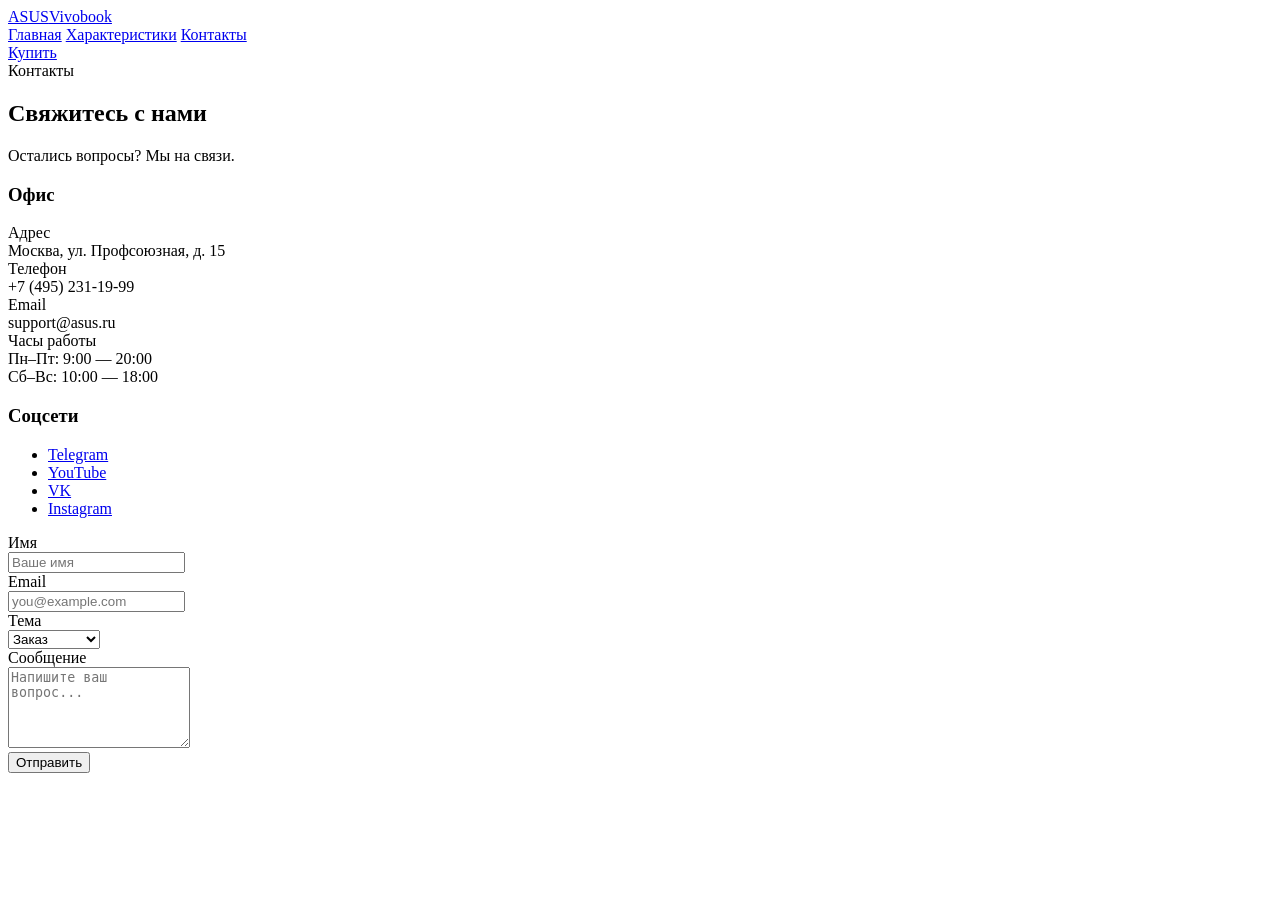
==== contacts.html @ 1fe97a1b "1.0.1" ====
<!DOCTYPE html>
<html lang="ru">
<head>
<meta charset="UTF-8" />
<meta name="viewport" content="width=device-width, initial-scale=1.0" />
<title>Контакты — ASUS Vivobook Infinite Edge 2026</title>
<meta name="description" content="Свяжитесь с нами для заказа ASUS Vivobook или получения консультации." />
<link rel="stylesheet" href="style.css" />
</head>
<body>

<header class="site-header">
  <div class="container nav">
    <a href="index.html" class="logo">ASUS<span>Vivobook</span></a>
    <div class="nav-links">
      <a href="index.html">Главная</a>
      <a href="specs.html">Характеристики</a>
      <a href="contacts.html">Контакты</a>
    </div>
    <a href="#" class="btn btn-ghost">Купить</a>
  </div>
</header>

<section class="section">
  <div class="container">
    <header class="section-head">
      <span class="eyebrow">Контакты</span>
      <h2>Свяжитесь с нами</h2>
      <p>Остались вопросы? Мы на связи.</p>
    </header>

    <div class="contacts-grid">

      <div class="contact-info">
        <h3>Офис</h3>
        <div class="spec-list">
          <div class="spec-title">Адрес</div>
          <div class="spec-value">Москва, ул. Профсоюзная, д. 15</div>
          <div class="spec-title">Телефон</div>
          <div class="spec-value">+7 (495) 231-19-99</div>
          <div class="spec-title">Email</div>
          <div class="spec-value">support@asus.ru</div>
          <div class="spec-title">Часы работы</div>
          <div class="spec-value">Пн–Пт: 9:00 — 20:00<br/>Сб–Вс: 10:00 — 18:00</div>
        </div>

        <h3>Соцсети</h3>
        <ul class="socials">
          <li><a href="#">Telegram</a></li>
          <li><a href="#">YouTube</a></li>
          <li><a href="#">VK</a></li>
          <li><a href="#">Instagram</a></li>
        </ul>
      </div>

      <form class="contact-form" action="#" method="post">
        <div class="form-group">
          <div class="form-label">Имя</div>
          <input type="text" id="name" name="name" required placeholder="Ваше имя" />
        </div>
        <div class="form-group">
          <div class="form-label">Email</div>
          <input type="email" id="email" name="email" required placeholder="you@example.com" />
        </div>
        <div class="form-group">
          <div class="form-label">Тема</div>
          <select id="subject" name="subject">
            <option value="order">Заказ</option>
            <option value="support">Поддержка</option>
            <option value="other">Другое</option>
          </select>
        </div>
        <div class="form-group">
          <div class="form-label">Сообщение</div>
          <textarea id="message" name="message" rows="5" required placeholder="Напишите ваш вопрос..."></textarea>
        </div>
        <button type="submit" class="btn btn-primary btn-lg">Отправить</button>
      </form>

    </div>
  </div>
</section>

</body>
</html>
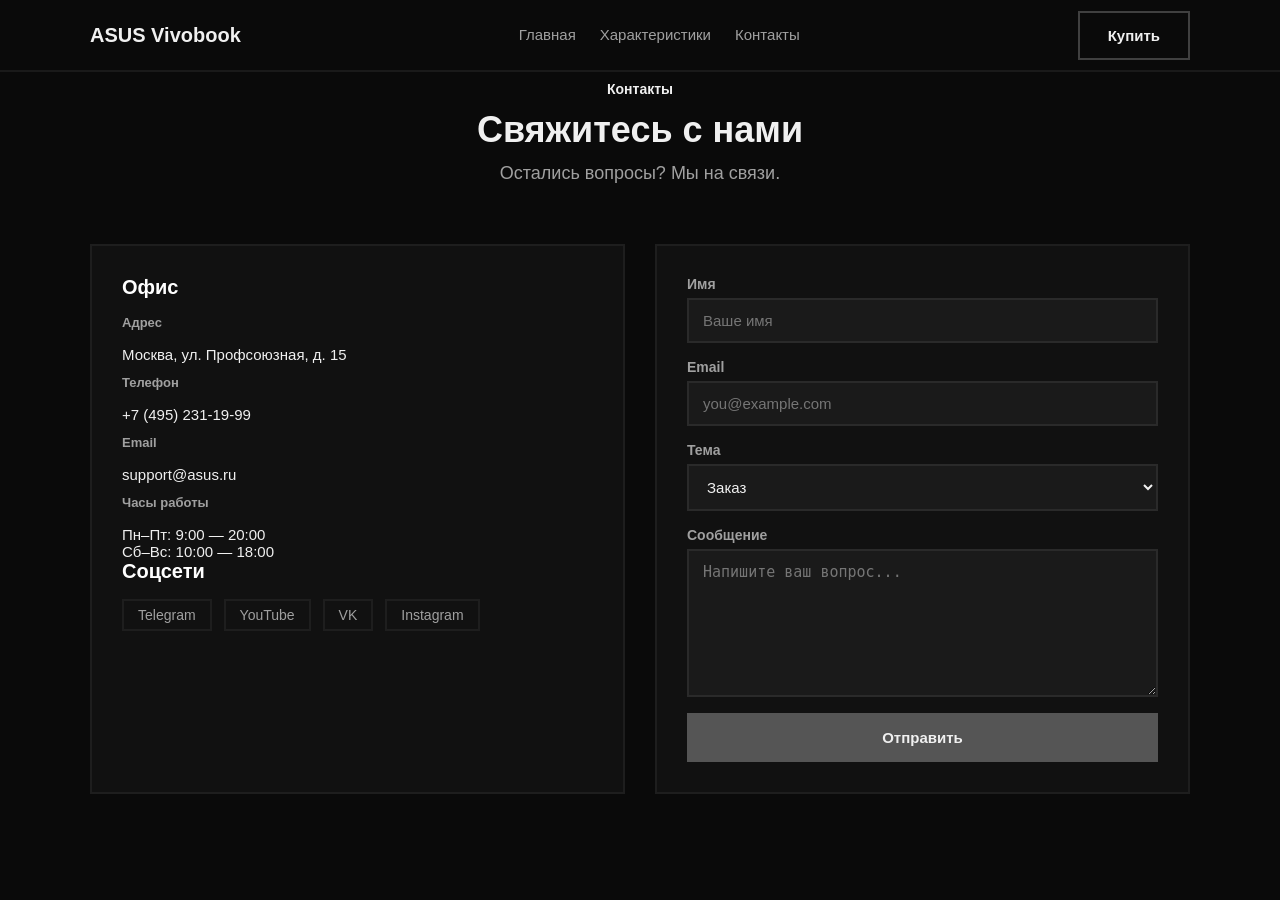
==== commit d79419fb: "1.0.2" ====
--- a/contacts.html
+++ b/contacts.html
@@ -1,85 +1,77 @@
 <!DOCTYPE html>
 <html lang="ru">
 <head>
-<meta charset="UTF-8" />
-<meta name="viewport" content="width=device-width, initial-scale=1.0" />
-<title>Контакты — ASUS Vivobook Infinite Edge 2026</title>
-<meta name="description" content="Свяжитесь с нами для заказа ASUS Vivobook или получения консультации." />
-<link rel="stylesheet" href="style.css" />
+  <meta charset="UTF-8">
+  <meta name="viewport" content="width=device-width, initial-scale=1.0">
+  <title>Контакты — ASUS Vivobook Infinite Edge 2026</title>
+  <meta name="description" content="Свяжитесь с нами для заказа ASUS Vivobook или получения консультации.">
+  <link rel="stylesheet" href="style.css">
 </head>
 <body>
-
-<header class="site-header">
-  <div class="container nav">
-    <a href="index.html" class="logo">ASUS<span>Vivobook</span></a>
-    <div class="nav-links">
-      <a href="index.html">Главная</a>
-      <a href="specs.html">Характеристики</a>
-      <a href="contacts.html">Контакты</a>
+  <header class="site-header">
+    <div class="container nav">
+      <a href="index.html" class="logo">ASUS Vivobook</a>
+      <div class="nav-links">
+        <a href="index.html">Главная</a>
+        <a href="specs.html">Характеристики</a>
+        <a href="contacts.html">Контакты</a>
+      </div>
+      <a href="#" class="btn btn-ghost">Купить</a>
     </div>
-    <a href="#" class="btn btn-ghost">Купить</a>
-  </div>
-</header>
-
-<section class="section">
-  <div class="container">
-    <header class="section-head">
-      <span class="eyebrow">Контакты</span>
-      <h2>Свяжитесь с нами</h2>
-      <p>Остались вопросы? Мы на связи.</p>
-    </header>
-
-    <div class="contacts-grid">
-
-      <div class="contact-info">
-        <h3>Офис</h3>
-        <div class="spec-list">
-          <div class="spec-title">Адрес</div>
-          <div class="spec-value">Москва, ул. Профсоюзная, д. 15</div>
-          <div class="spec-title">Телефон</div>
-          <div class="spec-value">+7 (495) 231-19-99</div>
-          <div class="spec-title">Email</div>
-          <div class="spec-value">support@asus.ru</div>
-          <div class="spec-title">Часы работы</div>
-          <div class="spec-value">Пн–Пт: 9:00 — 20:00<br/>Сб–Вс: 10:00 — 18:00</div>
+  </header>
+  <section class="section">
+    <div class="container">
+      <header class="section-head">
+        <span class="eyebrow">Контакты</span>
+        <h2>Свяжитесь с нами</h2>
+        <p>Остались вопросы? Мы на связи.</p>
+      </header>
+      <div class="contacts-grid">
+        <div class="contact-info">
+          <h3>Офис</h3>
+          <div class="spec-list">
+            <div class="spec-title">Адрес</div>
+            <div class="spec-value">Москва, ул. Профсоюзная, д. 15</div>
+            <div class="spec-title">Телефон</div>
+            <div class="spec-value">+7 (495) 231-19-99</div>
+            <div class="spec-title">Email</div>
+            <div class="spec-value">support@asus.ru</div>
+            <div class="spec-title">Часы работы</div>
+            <div class="spec-value">Пн–Пт: 9:00 — 20:00<br>Сб–Вс: 10:00 — 18:00</div>
+          </div>
+          <h3>Соцсети</h3>
+          <ul class="socials">
+            <li><a href="#">Telegram</a></li>
+            <li><a href="#">YouTube</a></li>
+            <li><a href="#">VK</a></li>
+            <li><a href="#">Instagram</a></li>
+          </ul>
         </div>
-
-        <h3>Соцсети</h3>
-        <ul class="socials">
-          <li><a href="#">Telegram</a></li>
-          <li><a href="#">YouTube</a></li>
-          <li><a href="#">VK</a></li>
-          <li><a href="#">Instagram</a></li>
-        </ul>
+        <form class="contact-form" action="#" method="post">
+          <div class="form-group">
+            <div class="form-label">Имя</div>
+            <input type="text" id="name" name="name" required placeholder="Ваше имя">
+          </div>
+          <div class="form-group">
+            <div class="form-label">Email</div>
+            <input type="email" id="email" name="email" required placeholder="you@example.com">
+          </div>
+          <div class="form-group">
+            <div class="form-label">Тема</div>
+            <select id="subject" name="subject">
+              <option value="order">Заказ</option>
+              <option value="support">Поддержка</option>
+              <option value="other">Другое</option>
+            </select>
+          </div>
+          <div class="form-group">
+            <div class="form-label">Сообщение</div>
+            <textarea id="message" name="message" rows="5" required placeholder="Напишите ваш вопрос..."></textarea>
+          </div>
+          <button type="submit" class="btn btn-primary btn-lg">Отправить</button>
+        </form>
       </div>
-
-      <form class="contact-form" action="#" method="post">
-        <div class="form-group">
-          <div class="form-label">Имя</div>
-          <input type="text" id="name" name="name" required placeholder="Ваше имя" />
-        </div>
-        <div class="form-group">
-          <div class="form-label">Email</div>
-          <input type="email" id="email" name="email" required placeholder="you@example.com" />
-        </div>
-        <div class="form-group">
-          <div class="form-label">Тема</div>
-          <select id="subject" name="subject">
-            <option value="order">Заказ</option>
-            <option value="support">Поддержка</option>
-            <option value="other">Другое</option>
-          </select>
-        </div>
-        <div class="form-group">
-          <div class="form-label">Сообщение</div>
-          <textarea id="message" name="message" rows="5" required placeholder="Напишите ваш вопрос..."></textarea>
-        </div>
-        <button type="submit" class="btn btn-primary btn-lg">Отправить</button>
-      </form>
-
     </div>
-  </div>
-</section>
-
+  </section>
 </body>
 </html>
--- a/style.css
+++ b/style.css
@@ -0,0 +1,424 @@
+* {
+  margin: 0;
+  padding: 0;
+}
+body {
+  font-family: 'Segoe UI', Tahoma, Geneva, Verdana, sans-serif;
+  background-color: #0a0a0a;
+  color: #f0f0f0;
+}
+img {
+  width: 100%;
+  display: block;
+}
+a {
+  color: inherit;
+  text-decoration: none;
+  transition: color 0.2s ease;
+}
+ul {
+  list-style-type: none;
+  padding: 0;
+}
+.container {
+  width: 90%;
+  margin: 0 auto;
+}
+.eyebrow {
+  display: inline-block;
+  font-size: 14px;
+  color: #f0f0f0;
+  margin-bottom: 12px;
+  font-weight: bold;
+}
+.section {
+  padding: 60px 0;
+}
+.section-head {
+  text-align: center;
+  margin-bottom: 60px;
+}
+.section-head h2 {
+  font-size: 26px;
+  font-weight: bold;
+  margin-bottom: 12px;
+}
+.section-head p {
+  color: #a0a0a0;
+  font-size: 18px;
+}
+.btn {
+  display: inline-block;
+  padding: 14px 28px;
+  font-weight: bold;
+  font-size: 15px;
+  transition: transform 0.2s ease;
+  transition: background-color 0.2s ease;
+  transition: color 0.2s ease;
+  border: 2px solid transparent;
+  text-align: center;
+}
+.btn-primary {
+  background-color: #555555;
+  color: #f0f0f0;
+}
+.btn-primary:hover {
+  background-color: #444444;
+  transform: translateY(-2px);
+}
+.btn-outline {
+  border-color: #404040;
+  color: #f0f0f0;
+}
+.btn-outline:hover {
+  border-color: #ffffff;
+  color: #ffffff;
+}
+.btn-ghost {
+  color: #f0f0f0;
+  border-color: #404040;
+}
+.btn-ghost:hover {
+  border-color: #ffffff;
+  color: #ffffff;
+}
+.site-header {
+  position: fixed;
+  top: 0;
+  left: 0;
+  right: 0;
+  z-index: 100;
+  background-color: #0a0a0a;
+  border-bottom: 2px solid #1a1a1a;
+}
+.nav {
+  display: flex;
+  align-items: center;
+  justify-content: space-between;
+  height: 70px;
+}
+.logo {
+  font-size: 20px;
+  font-weight: bold;
+}
+.nav-links {
+  display: none;
+}
+.nav-links a {
+  color: #a0a0a0;
+  font-size: 15px;
+  padding: 8px 0;
+  border-bottom: 2px solid transparent;
+  transition: color 0.2s ease;
+  transition: border-color 0.2s ease;
+}
+.nav-links a:hover {
+  color: #ffffff;
+  border-color: #ffffff;
+}
+.hero {
+  padding: 120px 0 80px;
+  background-color: #0d0d0d;
+  border-bottom: 2px solid #1a1a1a;
+}
+.hero-grid {
+  display: flex;
+  flex-direction: column;
+  align-items: center;
+  gap: 60px;
+}
+.hero-copy {
+  width: 100%;
+}
+.hero-copy h1 {
+  font-size: 32px;
+  font-weight: bold;
+  margin-bottom: 20px;
+}
+.lead {
+  color: #a0a0a0;
+  font-size: 18px;
+  margin-bottom: 32px;
+}
+.hero-actions {
+  display: flex;
+  gap: 16px;
+  margin-bottom: 40px;
+}
+.hero-meta {
+  display: flex;
+  gap: 40px;
+}
+.hero-meta li {
+  display: block;
+}
+.hero-meta b {
+  color: #f0f0f0;
+  font-size: 26px;
+  display: block;
+  margin-bottom: 4px;
+}
+.hero-meta span {
+  color: #a0a0a0;
+  font-size: 14px;
+}
+.hero-image {
+  width: 100%;
+}
+.hero-image img {
+  border: 2px solid #1a1a1a;
+}
+.features {
+  background-color: #0a0a0a;
+}
+.feature-grid {
+  display: grid;
+  grid-template-columns: 1fr;
+  gap: 20px;
+}
+.feature {
+  background-color: #111111;
+  border: 2px solid #1e1e1e;
+  padding: 30px;
+  transition: transform 0.2s ease;
+  transition: border-color 0.2s ease;
+}
+.feature:hover {
+  transform: translateY(-4px);
+  border-color: #ffffff;
+}
+.feature h3 {
+  font-size: 18px;
+  font-weight: bold;
+  margin-bottom: 10px;
+}
+.feature p {
+  color: #a0a0a0;
+  font-size: 15px;
+}
+.about {
+  background-color: #0d0d0d;
+  border-top: 2px solid #1a1a1a;
+  border-bottom: 2px solid #1a1a1a;
+}
+.about-grid {
+  display: grid;
+  grid-template-columns: 1fr;
+  gap: 40px;
+}
+.about-grid h2 {
+  font-size: 32px;
+  font-weight: bold;
+  margin-bottom: 24px;
+}
+.about-grid h3 {
+  font-size: 20px;
+  margin: 24px 0 8px;
+  color: #f0f0f0;
+  font-weight: bold;
+}
+.about-grid p {
+  color: #a0a0a0;
+  font-size: 16px;
+  margin-bottom: 16px;
+}
+.about-card {
+  background-color: #111111;
+  border: 2px solid #1e1e1e;
+  padding: 28px;
+}
+.about-card h4 {
+  font-size: 15px;
+  color: #f0f0f0;
+  margin-bottom: 16px;
+  font-weight: bold;
+}
+.about-card li {
+  padding: 12px 0;
+  border-bottom: 1px solid #1e1e1e;
+  color: #a0a0a0;
+  font-size: 15px;
+}
+.gallery {
+  background-color: #0a0a0a;
+}
+.gallery-grid {
+  display: grid;
+  grid-template-columns: 1fr;
+  gap: 16px;
+}
+.gallery-grid div {
+  border: 2px solid #1e1e1e;
+  transition: transform 0.2s ease;
+  transition: border-color 0.2s ease;
+}
+.gallery-grid div:hover {
+  transform: translateY(-4px);
+  border-color: #ffffff;
+}
+.specs-blocks {
+  display: grid;
+  grid-template-columns: 1fr;
+  gap: 20px;
+  margin-bottom: 60px;
+}
+.spec-block {
+  background-color: #111111;
+  border: 2px solid #1e1e1e;
+  padding: 28px;
+  transition: transform 0.2s ease;
+  transition: border-color 0.2s ease;
+}
+.spec-block:hover {
+  transform: translateY(-4px);
+  border-color: #ffffff;
+}
+.spec-block h3 {
+  font-size: 18px;
+  font-weight: bold;
+  margin-bottom: 16px;
+  color: #f0f0f0;
+  padding-bottom: 12px;
+  border-bottom: 2px solid #1e1e1e;
+}
+.spec-list {
+  display: flex;
+  flex-direction: column;
+  gap: 12px;
+}
+.spec-title {
+  font-size: 13px;
+  color: #a0a0a0;
+  margin-bottom: 4px;
+  font-weight: bold;
+}
+.spec-value {
+  font-size: 15px;
+  color: #f0f0f0;
+}
+.contacts-grid {
+  display: grid;
+  grid-template-columns: 1fr;
+  gap: 30px;
+}
+.contact-info {
+  background-color: #111111;
+  border: 2px solid #1e1e1e;
+  padding: 30px;
+}
+.contact-info h3 {
+  font-size: 20px;
+  font-weight: bold;
+  margin-bottom: 16px;
+  color: #ffffff;
+}
+.contact-info .socials {
+  display: flex;
+  gap: 12px;
+  margin-top: 16px;
+}
+.contact-info .socials a {
+  color: #a0a0a0;
+  font-size: 14px;
+  padding: 6px 14px;
+  border: 2px solid #1e1e1e;
+  transition: color 0.2s ease;
+  transition: border-color 0.2s ease;
+  display: inline-block;
+}
+.contact-info .socials a:hover {
+  color: #ffffff;
+  border-color: #ffffff;
+}
+.contact-form {
+  background-color: #111111;
+  border: 2px solid #1e1e1e;
+  padding: 30px;
+  display: flex;
+  flex-direction: column;
+  gap: 16px;
+}
+.form-group {
+  display: flex;
+  flex-direction: column;
+  gap: 6px;
+}
+.form-label {
+  font-size: 14px;
+  font-weight: bold;
+  color: #a0a0a0;
+}
+.form-group input,
+.form-group select,
+.form-group textarea {
+  background-color: #1a1a1a;
+  border: 2px solid #2a2a2a;
+  padding: 12px 14px;
+  font-size: 15px;
+  color: #f0f0f0;
+  transition: border-color 0.2s ease;
+}
+.form-group input:focus,
+.form-group select:focus,
+.form-group textarea:focus {
+  border-color: #ffffff;
+}
+.form-group textarea {
+  height: 120px;
+}
+@media (min-width: 601px) {
+  .feature-grid {
+    grid-template-columns: 1fr 1fr;
+  }
+  .gallery-grid {
+    grid-template-columns: 1fr 1fr;
+  }
+}
+@media (min-width: 901px) {
+  .nav-links {
+    display: flex;
+    gap: 24px;
+  }
+  .hero {
+    padding: 160px 0 100px;
+  }
+  .hero-grid {
+    flex-direction: row;
+  }
+  .hero-copy {
+    width: 50%;
+  }
+  .hero-copy h1 {
+    font-size: 48px;
+  }
+  .hero-image {
+    width: 50%;
+  }
+  .feature-grid {
+    grid-template-columns: 1fr 1fr 1fr;
+  }
+  .about-grid {
+    grid-template-columns: 2fr 1fr;
+    gap: 50px;
+  }
+  .gallery-grid {
+    grid-template-columns: 1fr 1fr 1fr;
+  }
+  .specs-blocks {
+    grid-template-columns: 1fr 1fr;
+  }
+  .contacts-grid {
+    grid-template-columns: 1fr 1fr;
+  }
+  .section {
+    padding: 80px 0;
+  }
+  .section-head h2 {
+    font-size: 36px;
+  }
+}
+@media (min-width: 1141px) {
+  .container {
+    width: 1100px;
+  }
+}
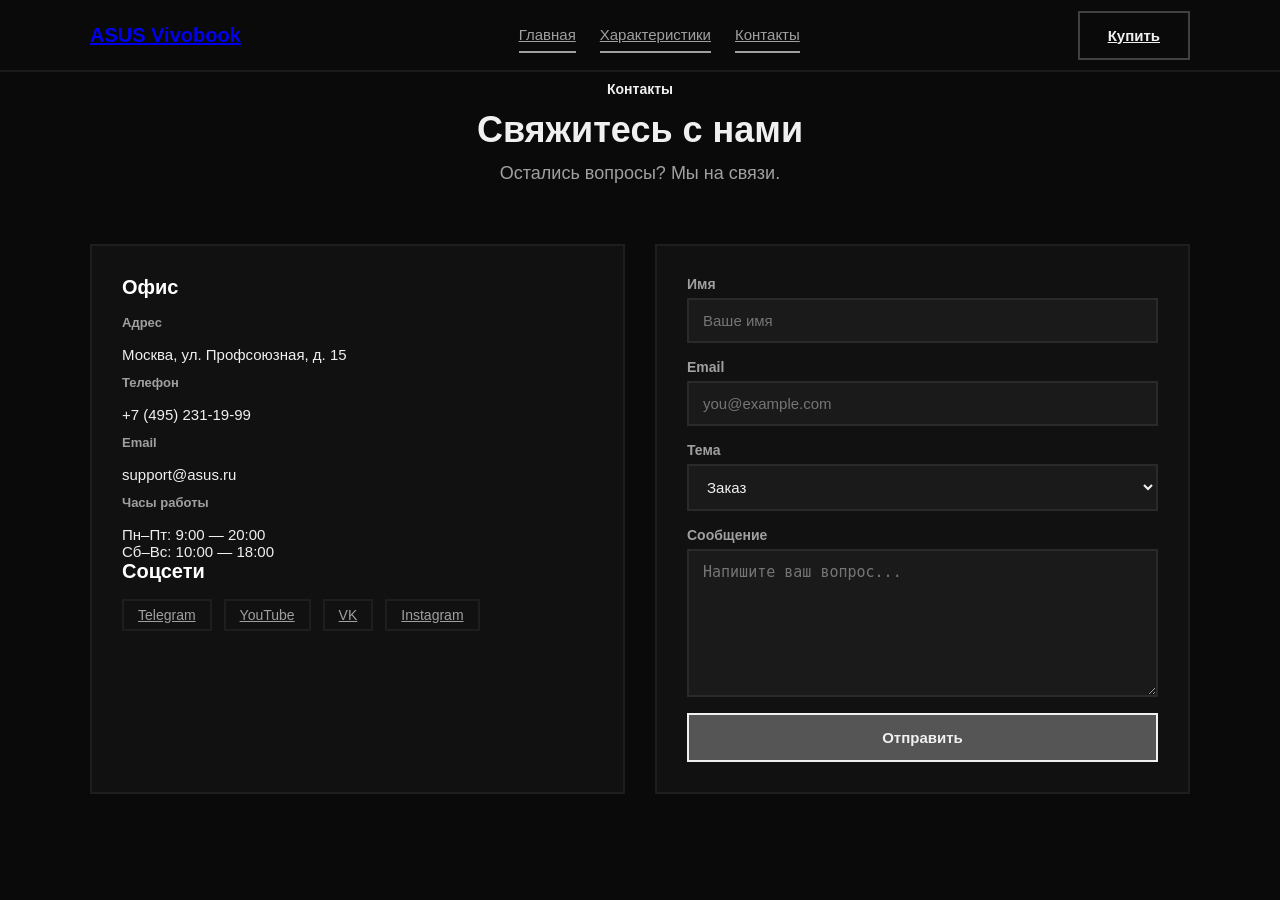
==== commit 62472624: "1.0.4" ====
--- a/contacts.html
+++ b/contacts.html
@@ -22,7 +22,7 @@
   <section class="section">
     <div class="container">
       <header class="section-head">
-        <span class="eyebrow">Контакты</span>
+        <div class="eyebrow">Контакты</div>
         <h2>Свяжитесь с нами</h2>
         <p>Остались вопросы? Мы на связи.</p>
       </header>
--- a/style.css
+++ b/style.css
@@ -12,8 +12,6 @@
   display: block;
 }
 a {
-  color: inherit;
-  text-decoration: none;
   transition: color 0.2s ease;
 }
 ul {
@@ -55,7 +53,7 @@
   transition: transform 0.2s ease;
   transition: background-color 0.2s ease;
   transition: color 0.2s ease;
-  border: 2px solid transparent;
+  border: 2px solid;
   text-align: center;
 }
 .btn-primary {
@@ -108,7 +106,7 @@
   color: #a0a0a0;
   font-size: 15px;
   padding: 8px 0;
-  border-bottom: 2px solid transparent;
+  border-bottom: 2px solid;
   transition: color 0.2s ease;
   transition: border-color 0.2s ease;
 }
